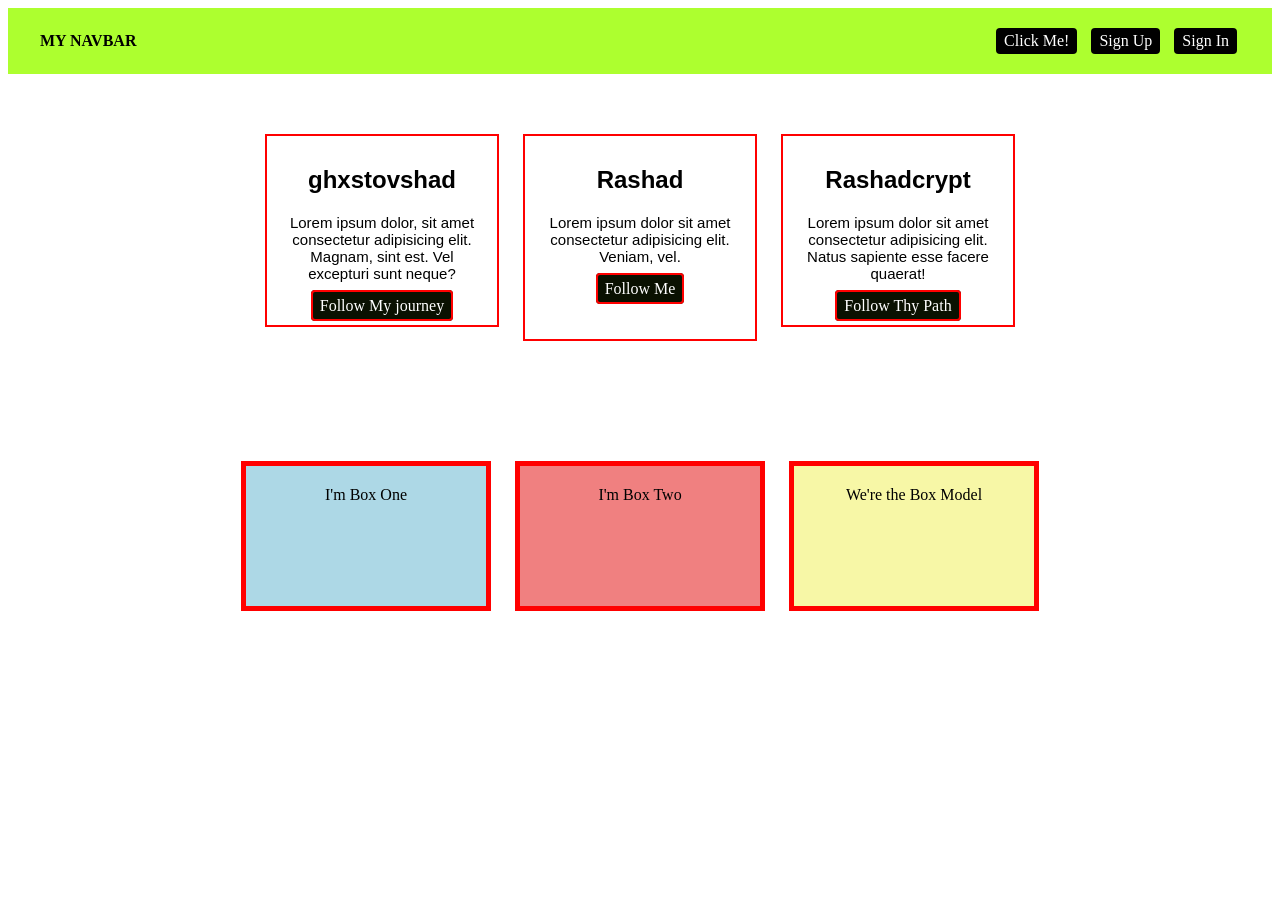
==== Challenge/index.html @ 6f6d6884 "Did some challenge on box model and display property" ====
<!DOCTYPE html>
<html lang="en">
    <head>
        <meta charset="utf-8">
        <title>Display Property Challange</title>

        <link rel="stylesheet" href="style.css">
    </head>

    <body>
        <section>
            <div class="navbar">
            <h4 class="title">MY NAVBAR</h4>
            <div class="link">
            <a href="#" class="btn">Click Me!</a>
            <a href="#" class="btn">Sign Up</a>
            <a href="#" class="btn">Sign In</a>
            </div>
        </div>
        </section>

        <section>
            <div class="card-container">
                <div class="card-box box-one">
                    <h2>ghxstovshad</h2>
                    <p>Lorem ipsum dolor, sit amet consectetur adipisicing elit. Magnam, sint est. Vel excepturi sunt neque?</p>
                    <a href="#" class="btn">Follow My journey</a>
                </div>

                <div class="card-box box-two">
                    <h2>Rashad</h2>
                    <p>Lorem ipsum dolor sit amet consectetur adipisicing elit. Veniam, vel.</p>
                    <a href="#" class="btn">Follow Me</a>
                </div>
                
                <div class="card-box box-three">
                    <h2>Rashadcrypt</h2>
                    <p>Lorem ipsum dolor sit amet consectetur adipisicing elit. Natus sapiente esse facere quaerat!</p>
                    <a href="#" class="btn">Follow Thy Path</a>
                </div>
            </div>
        </section>

        <section>
          <div class="box-model">
             <div class="box-uno box">I'm Box One</div>
            <div class="box-dos box ">I'm Box Two</div>
            <div class="box-tres box">We're the Box Model</div>
          </div>
        </section>
    </body>
</html>
---- Challenge/style.css ----
.navbar {
    background: greenyellow;
    padding: 10px 15px;
}

.title {
    /* border: 2px solid red; */
    display: inline-block;
    margin: 10px;
    vertical-align: middle;
    padding: 4px 7px;
}

.link {
    display: inline-block;
    float: right;
    margin: 10px;
    vertical-align: middle;
}

.navbar a.btn{
    display: inline-block;
    /* margin-left: 20px; */
    margin-right: 10px;
    vertical-align: middle;
    padding: 4px 8px;
    background: #000;
    color: #fff;
    text-decoration: none;
    border-radius: 4px;
}

.navbar a.btn:hover{
    background: #fff;
    color: #000;
}

.card-container{
    display: block;
    text-align: center;
    margin-top: 50px;
    /* border: 2px solid red; */
    /* The Border box i use because i like to see the square or box shapes all elements have,
     helps me also understand what next to do with an element */
}



.card-box {
    display: inline-block;
    border: 2px solid red;
    width: 200px;
    margin: 10px;
    padding: 10px 15px;
    vertical-align: top;
    text-align: center;
}

.card-box > h2 {
    font-size: 24px;
    color: #000;
    text-align: center;
    font-family: 'Lucida Sans', 'Lucida Sans Regular', 'Lucida Grande', 'Lucida Sans Unicode', Geneva, Verdana, sans-serif;
}

.card-box > p {
    font-size: 15px;
    font-family: Arial, Helvetica, sans-serif;
    color: #000;
}

.card-box > a.btn {
    background: rgb(10, 17, 1);
    padding: 5px 7px;
    border: 2px solid red;
    text-decoration: none;
    margin-bottom: 16px;
    color: #fff;
    border-radius: 4px;
    cursor: pointer;
}

.card-box > a.btn:hover{
    background: #fff;
    color: #000;
}

.box-two {
    height: 183px;
}

.box-model {
    display: block;
    text-align: center;
    margin: 100px;
}
.box {
    display: inline-block;
    width: 200px;
    height: 100px;
    border: 5px solid red;
    margin: 10px;
    padding: 20px;
    text-align: center;
}

.box-uno {
    background: lightblue;
}

.box-dos {
    background: lightcoral;
}

.box-tres {
    background: rgb(247, 247, 166)
}
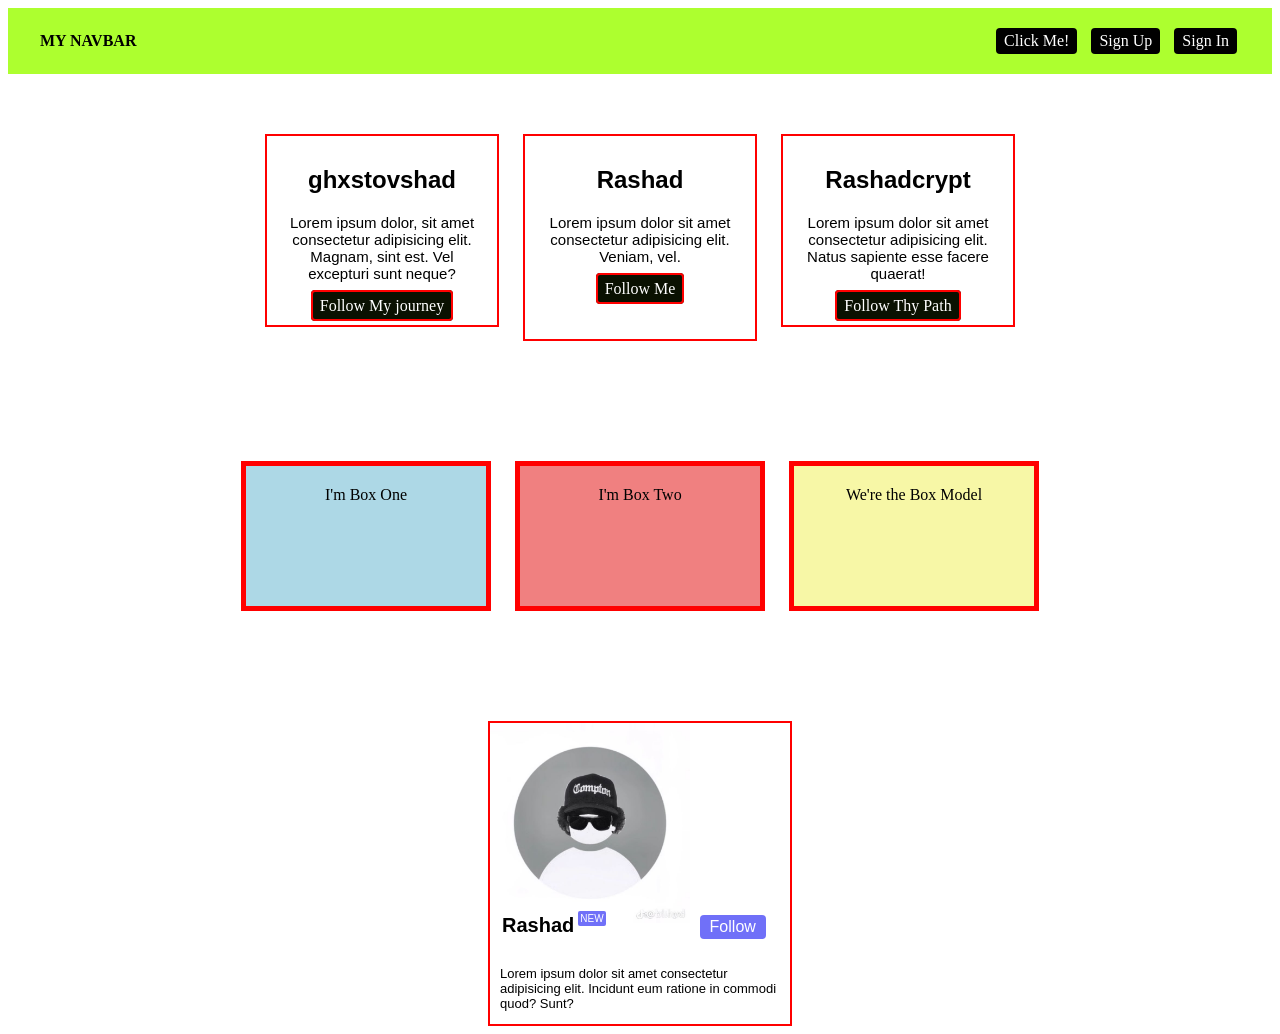
==== commit 90d02bde: "Added a social profile card similar to instagram" ====
--- a/Challenge/index.html
+++ b/Challenge/index.html
@@ -47,6 +47,19 @@
             <div class="box-dos box ">I'm Box Two</div>
             <div class="box-tres box">We're the Box Model</div>
           </div>
+        </section> 
+
+        <section>
+            <div class="profile-card">
+                <img src="./images/Profile.jpg" alt="image of a faceless white nft like art with a facecap representing Rashad's profile photo">
+                <div class="main-card">
+                <h2>Rashad</h2>
+                <p class="btn">NEW</p>
+                <button class="follow">Follow</button>
+                </div>
+                <p class="bio">Lorem ipsum dolor sit amet consectetur adipisicing elit. Incidunt eum ratione in commodi quod? Sunt?</p>
+                
+            </div>
         </section>
     </body>
 </html>
--- a/Challenge/style.css
+++ b/Challenge/style.css
@@ -117,3 +117,66 @@
 }
 
 
+.profile-card {
+    border: 2px solid red;
+    display: block;
+    width: 300px;
+    margin: auto;
+    /* position: absolute; */
+}
+
+.profile-card > img {
+    width: 200px;
+    /* border: 2px solid gray; */
+}
+
+.main-card {
+    display: block;
+    margin-top: -30px;
+    padding: 0 12px;
+}
+
+.main-card > h2 {
+    display: inline-block;
+    font-size: 20px;
+    font-family: Verdana, Geneva, Tahoma, sans-serif;
+    font-weight: bold;
+
+}
+
+.main-card p.btn{
+    display: inline-block;
+    background: rgb(112, 112, 248);
+    color: #fff;
+    padding: 2px;
+    font-size: 10px;
+    position: relative;
+    bottom: 10px;
+    border-radius: 2px;
+    font-family: Verdana, Geneva, Tahoma, sans-serif;
+}
+
+.main-card .follow {
+    position: relative;
+    left: 90px;
+    background: rgb(112, 112, 248);
+    color: #fff;
+    font-size: 16px;
+    font-family: Verdana, Geneva, Tahoma, sans-serif;
+    padding: 3px 10px;
+    border: none;
+    border-radius: 4px;
+    cursor: pointer;
+}
+
+.main-card .follow:hover {
+    background: blue;
+    outline: 1px solid red;
+}
+
+.profile-card .bio{
+    font-size: 13px;
+    font-family: Verdana, Geneva, Tahoma, sans-serif;
+    padding: 0 10px;
+}
+
